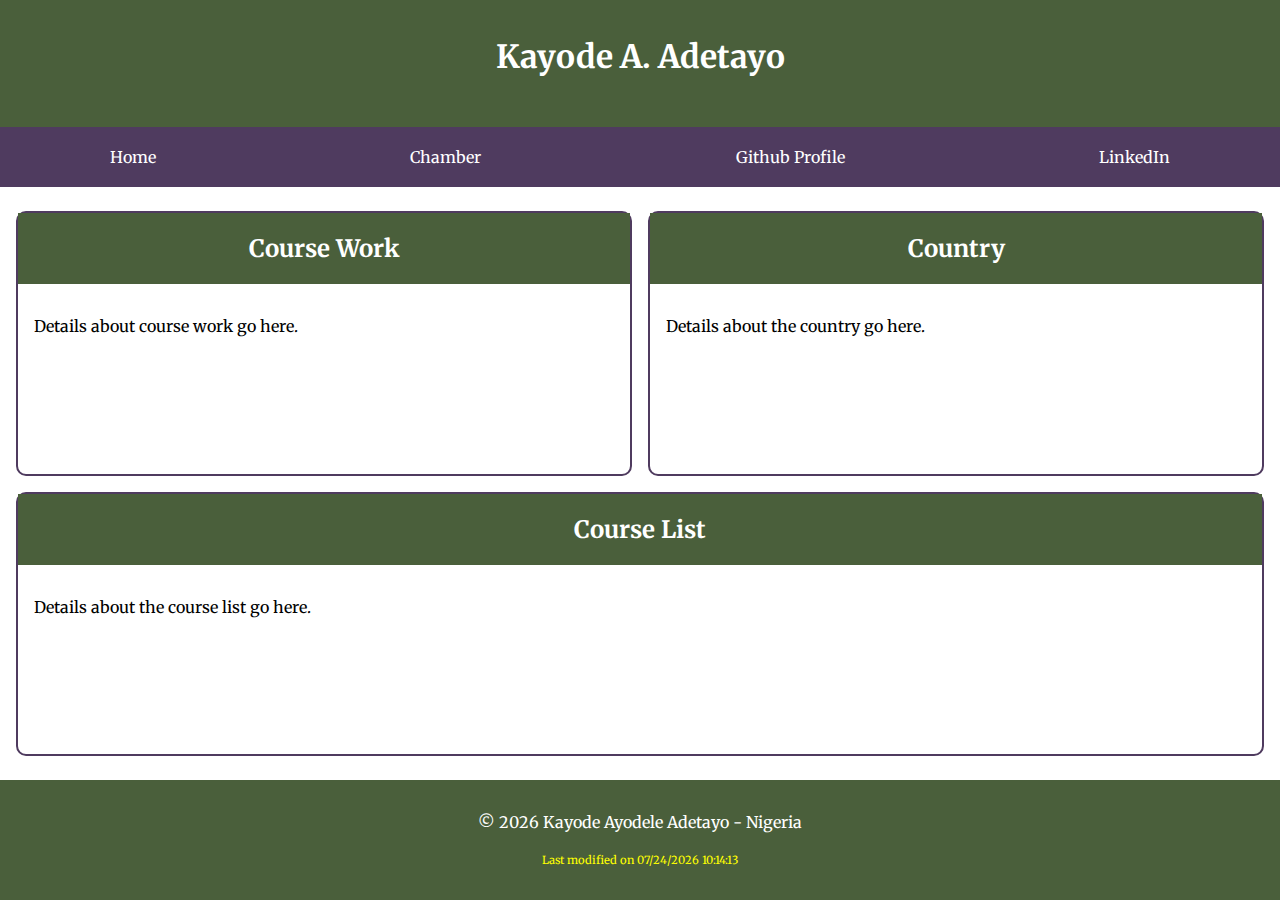
==== index.html @ 2b1aad4b "first commit - course home page" ====
<!DOCTYPE html>
<html lang="en">

<head>
  <meta charset="utf-8">
  <meta
    name="viewport"
    content="width=device-width, initial-scale=1.0"
  />
  <meta
    name="description"
    content="Kayode Adetayo personal homepage for the course WDD 131 - Dynamic Web Fundamentals"
  />
  <meta
    name="author"
    content="Kayode Adetayo"
  />
  <title>Kayode A. Adetayo</title>


  <!-- Preconnect links to optimize Google Fonts loading -->
  <link
    rel="preconnect"
    href="https://fonts.googleapis.com"
  >
  <link
    rel="preconnect"
    href="https://fonts.gstatic.com"
    crossorigin
  >

  <!-- External stylesheet -->
  <link
    rel="stylesheet"
    href="styles/base.css"
  />

  <!-- JavaScript file for dynamic date updates -->
  <script
    src="scripts/getdates.js"
    defer
  ></script>
  <script
    src="scripts/navigation.js"
    defer
  ></script>
</head>

<body>
  <header>
    <span
      href=""
      id="menu"
    ></span>
    <h1>
      Kayode A. Adetayo
    </h1>


    <nav>
      <ul id="navigation">
        <li><a href="index.html">Home</a></li>
        <li><a href="#">Chamber</a></li>
        <li><a href="#">Github Profile</a></li>
        <li><a href="https://www.linkedin.com/in/kayode-adetayo/">LinkedIn</a></li>
      </ul>
    </nav>
  </header>


  <main>
    <section class="course-work">
      <h2>Course Work</h2>
      <p>Details about course work go here.</p>
    </section>
    <section class="country">
      <h2>Country</h2>
      <p>Details about the country go here.</p>
    </section>
    <section class="course-list">
      <h2>Course List</h2>
      <p>Details about the course list go here.</p>
    </section>
  </main>


  <footer>
    <p class="currentYear">
      &copy; <span id="currentyear"></span> Kayode Ayodele Adetayo - Nigeria
    </p>
    <p><span id="lastModified"></span></p>
  </footer>
</body>

</html>
---- styles/base.css ----
@import url('https://fonts.googleapis.com/css2?family=Merriweather:wght@400;700;900&family=Roboto:wght@400;700&display=swap');
:root {
    --primary-color: #4a5f3b;
    --secondary-color: #3b5c5f;
    --accent-color-1: #4f3b5f;
    --accent-color-2: #5f3d3b;
    --text-light: #fff;
    --text-dark: black;
}
body {
    margin: 0;
    font-family: 'Merriweather', serif;
    display: grid;
    grid-template-rows: auto 1fr auto; /* Header, two-row main, and footer */
    grid-template-columns: 1fr 1fr; /* Two columns for the main section */
    grid-template-areas:
        'header header'
        'main main'
        'footer footer';
    gap: 0.5em;
    min-height: 100vh;
}

header {
    background-color: var(--primary-color);
    color: white;
    padding-top: 1rem;
    text-align: center;
    grid-area: header;
}

nav ul {
    list-style: none;
    padding: 10px 100px 10px 100px;
    margin: 0;
    display: flex;
    justify-content: space-between;
    gap: 1rem;
    background-color: var(--accent-color-1);
    margin-top: 50px;
}

nav li {
    padding: 0.5rem 1rem;
    border-radius: 5px;
    padding: 10px;
}
nav li a {
    color: var(--text-light);
    text-decoration: none;
}
nav li:hover {
    background-color: var(--text-light);
}
nav li:hover a {
    background-color: var(--text-light);
    color: var(--accent-color-2);
}
nav li a:hover {
    color: var(--accent-color-2);
}

main {
    grid-area: main;
    display: grid;
    grid-template-columns: 1fr 1fr; /* Two columns */
    grid-template-rows: auto auto; /* Course Work & Country above, Course List below */
    grid-template-areas:
        'course-work country'
        'course-list course-list';
    gap: 1em;
    padding: 1rem;
}

section.course-work {
    grid-area: course-work;
    color: var(--text-dark);
    border: 2px solid var(--accent-color-1);
    border-radius: 10px;
}

section.country {
    grid-area: country;
    color: var(--text-dark);
    border: 2px solid var(--accent-color-1);
    border-radius: 10px;
}

section.course-list {
    grid-area: course-list;
    color: var(--text-dark);
    border: 2px solid var(--accent-color-1);
    border-radius: 10px;
}
section p {
    padding: 1rem;
}

section h2 {
    background-color: var(--primary-color);
    margin: 0;
    padding: 20px;
    color: var(--text-light);
    text-align: center;
}

footer {
    background-color: var(--primary-color);
    padding: 1rem;
    text-align: center;
    grid-area: footer;
    color: var(--text-light);
}

span {
    color: yellow;
}

#lastModified {
    font-size: 0.7em;
}

.currentYear span {
    color: var(--text-light);
    text-decoration: none;
}

.toggleNav {
    display: none;
}

@media (max-width: 768px) {
    body {
        display: flex;
        flex-direction: column;
    }

    main {
        display: flex;
        flex-direction: column;
    }

    #menu {
        display: block;
        color: var(--text-light);
        cursor: pointer;
    }

    #menu::before {
        content: 'Menu';
    }
    #navigation {
        display: block;
        text-align: left;
        padding: 0;
        padding-bottom: 1rem;
    }
}
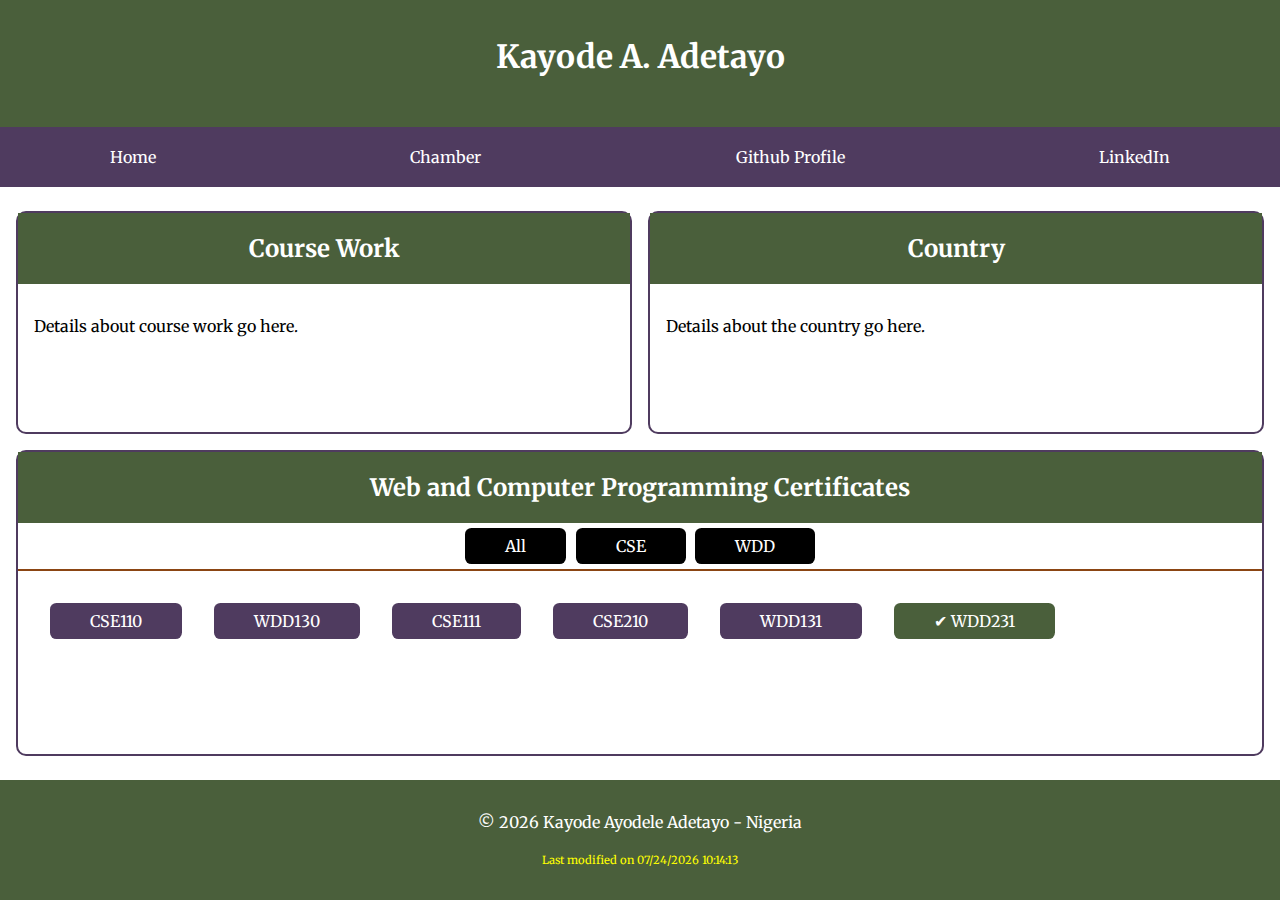
==== commit 712571ea: "course list script" ====
--- a/index.html
+++ b/index.html
@@ -44,6 +44,10 @@
     src="scripts/navigation.js"
     defer
   ></script>
+  <script
+    src="scripts/courseList.js"
+    defer
+  ></script>
 </head>
 
 <body>
@@ -78,8 +82,25 @@
       <p>Details about the country go here.</p>
     </section>
     <section class="course-list">
-      <h2>Course List</h2>
-      <p>Details about the course list go here.</p>
+      <h2>Web and Computer Programming Certificates</h2>
+      <div class="course-list-container">
+        <div class="course-group-items">
+          <div
+            class="group-item"
+            id="all"
+          >All</div>
+          <div
+            class="group-item"
+            id="cse"
+          >CSE</div>
+          <div
+            class="group-item"
+            id="wdd"
+          >WDD</div>
+        </div>
+        <div class="course-list-items">
+        </div>
+      </div>
     </section>
   </main>
 
--- a/styles/base.css
+++ b/styles/base.css
@@ -91,6 +91,7 @@
     color: var(--text-dark);
     border: 2px solid var(--accent-color-1);
     border-radius: 10px;
+    text-align: center;
 }
 section p {
     padding: 1rem;
@@ -138,17 +139,24 @@
     main {
         display: flex;
         flex-direction: column;
+        padding: 0.2rem;
     }
 
     #menu {
-        display: block;
         color: var(--text-light);
         cursor: pointer;
-    }
-
+        float: right;
+        padding-right: 0.4rem;
+    }
+
+    #menu.active::before {
+        content: '☰';
+    }
     #menu::before {
-        content: 'Menu';
-    }
+        content: 'X';
+        font-size: 1.2rem;
+    }
+
     #navigation {
         display: block;
         text-align: left;
@@ -156,3 +164,46 @@
         padding-bottom: 1rem;
     }
 }
+
+.course-list-container {
+    display: flex;
+    flex-direction: column;
+}
+
+.course-group-items {
+    display: flex;
+    border-bottom: 2px saddlebrown solid;
+    justify-content: center;
+    align-items: flex-start;
+}
+.course-list-items {
+    color: var(--text-light);
+    display: flex;
+    gap: 2rem;
+    margin-bottom: 1.2rem;
+    padding: 2rem;
+    flex-wrap: wrap;
+}
+
+.group-item {
+    padding: 0.5rem 2.5rem;
+    margin: 0.3rem;
+    background-color: var(--text-dark);
+    color: var(--text-light);
+    border-radius: 0.4rem;
+    cursor: pointer;
+}
+
+.course-item {
+    padding: 0.5rem 2.5rem;
+    background-color: var(--accent-color-1);
+    border-radius: 0.4rem;
+}
+
+.completed {
+    background-color: var(--primary-color);
+}
+
+.completed::before {
+    content: '✔ ';
+}
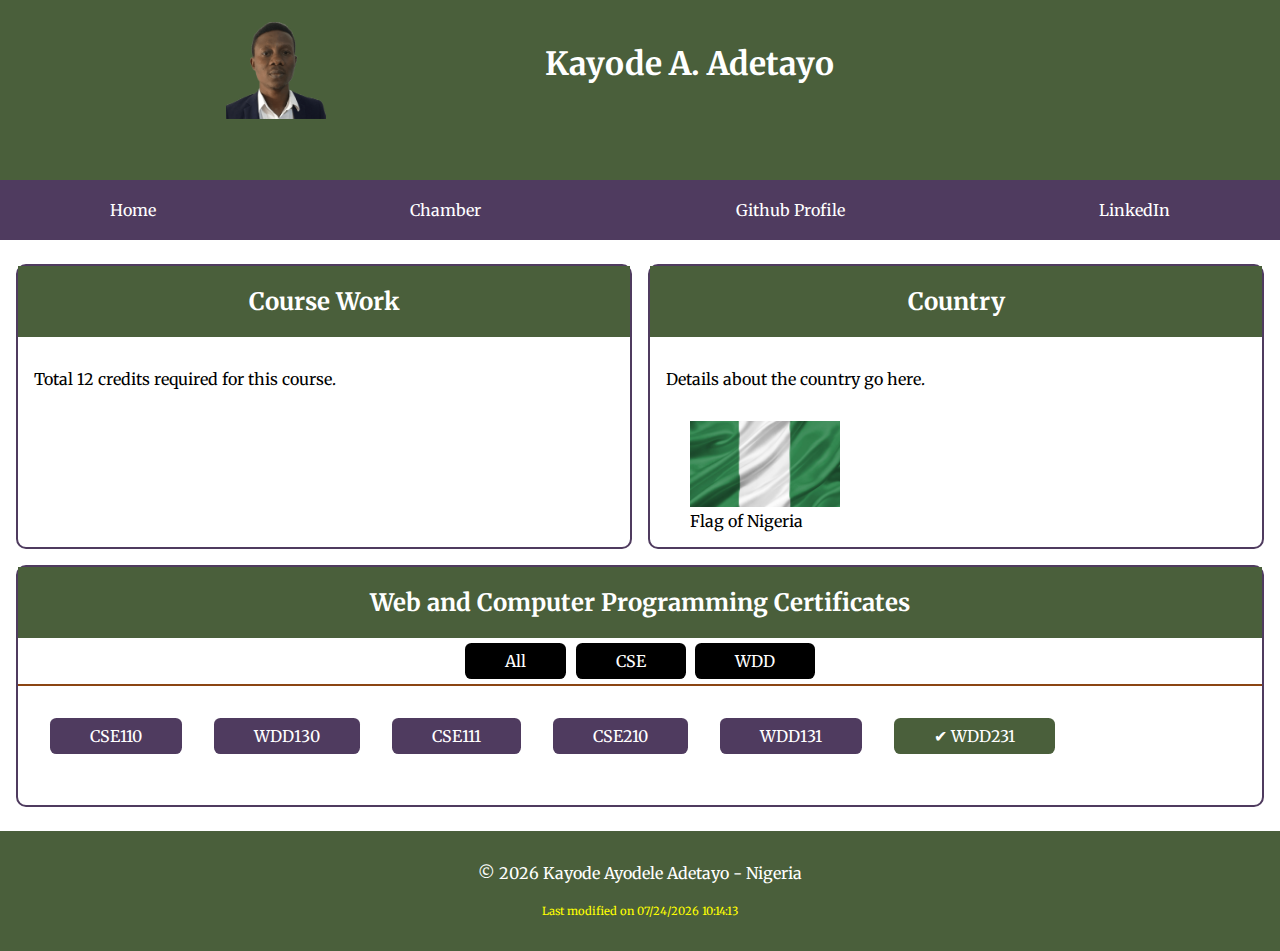
==== commit d3ae1b57: "refactored" ====
--- a/index.html
+++ b/index.html
@@ -52,13 +52,26 @@
 
 <body>
   <header>
-    <span
-      href=""
-      id="menu"
-    ></span>
-    <h1>
-      Kayode A. Adetayo
-    </h1>
+
+    <div class="profile-header">
+      <div>
+        <picture>
+          <img
+            src="images/profileImg.png"
+            alt="Kayode Adetayo"
+          >
+        </picture>
+      </div>
+      <div>
+        <h1>
+          Kayode A. Adetayo
+        </h1>
+      </div>
+      <div><span
+          href=""
+          id="menu"
+        ></span></div>
+    </div>
 
 
     <nav>
@@ -75,11 +88,19 @@
   <main>
     <section class="course-work">
       <h2>Course Work</h2>
-      <p>Details about course work go here.</p>
+      <p>Total <span id="credit"></span> credits required for this course.</p>
     </section>
     <section class="country">
       <h2>Country</h2>
       <p>Details about the country go here.</p>
+      <figure>
+        <img
+          src="images/nigeriaFlag.jpg"
+          alt="Nigeria flag"
+          class="flag"
+        >
+        <figcaption>Flag of Nigeria</figcaption>
+      </figure>
     </section>
     <section class="course-list">
       <h2>Web and Computer Programming Certificates</h2>
--- a/styles/base.css
+++ b/styles/base.css
@@ -207,3 +207,21 @@
 .completed::before {
     content: '✔ ';
 }
+
+#credit {
+    color: var(--text-dark);
+}
+
+header img {
+    width: 100px;
+}
+
+.profile-header {
+    display: flex;
+    justify-content: space-evenly;
+    padding: 0.4rem;
+}
+
+.flag {
+    width: 150px;
+}
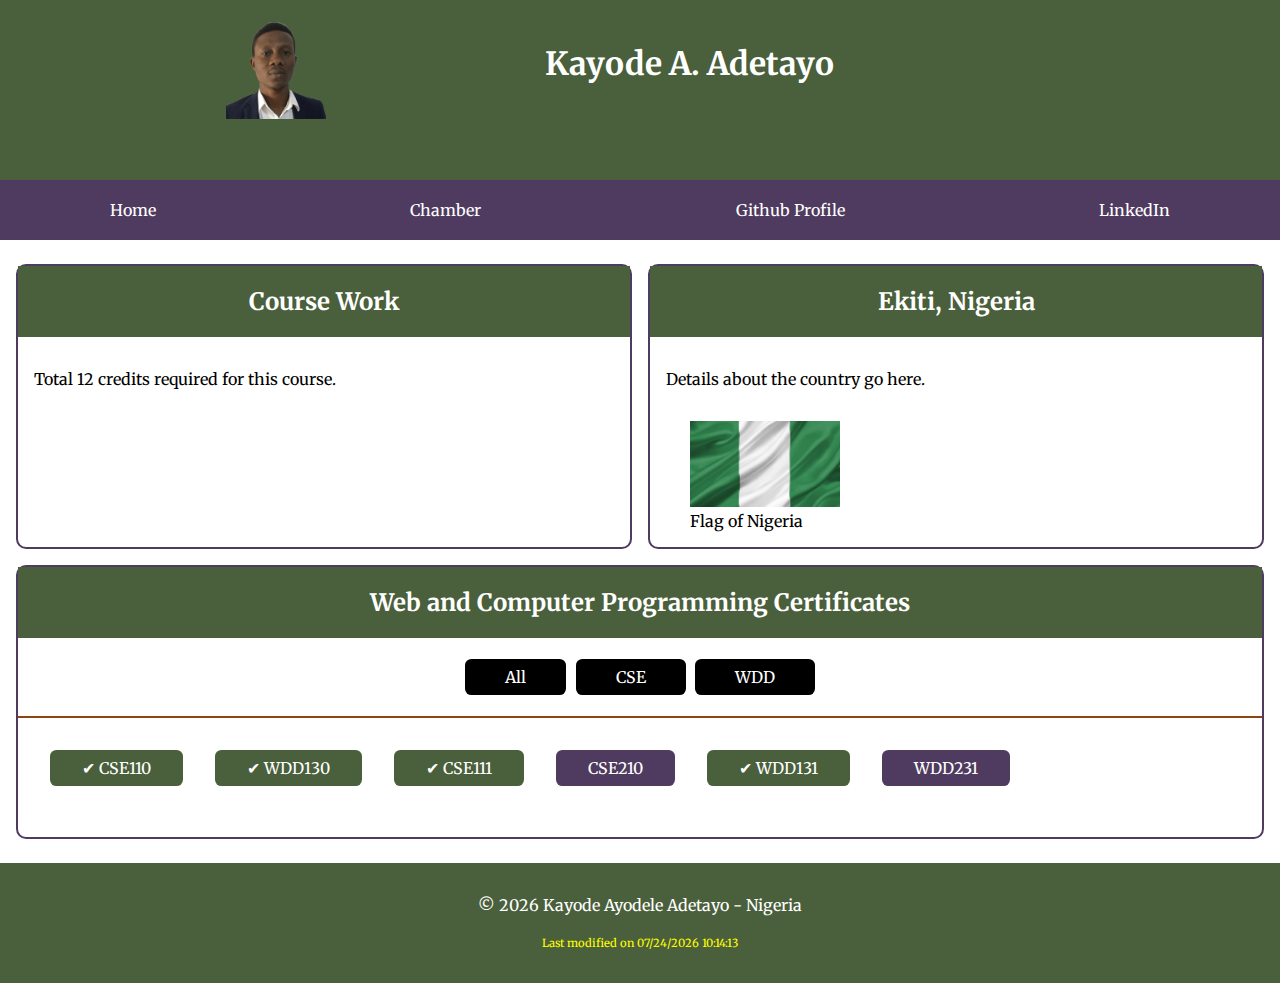
==== commit 524e24fa: "fixed course list display on mobile" ====
--- a/index.html
+++ b/index.html
@@ -9,13 +9,13 @@
   />
   <meta
     name="description"
-    content="Kayode Adetayo personal homepage for the course WDD 131 - Dynamic Web Fundamentals"
+    content="Kayode Adetayo personal homepage for the course WDD 231 - Web Frontend Development I"
   />
   <meta
     name="author"
-    content="Kayode Adetayo"
+    content="Kayode A. Adetayo"
   />
-  <title>Kayode A. Adetayo</title>
+  <title>Web Frontend Development I - Kayode A. Adetayo</title>
 
 
   <!-- Preconnect links to optimize Google Fonts loading -->
@@ -91,7 +91,7 @@
       <p>Total <span id="credit"></span> credits required for this course.</p>
     </section>
     <section class="country">
-      <h2>Country</h2>
+      <h2>Ekiti, Nigeria</h2>
       <p>Details about the country go here.</p>
       <figure>
         <img
--- a/styles/base.css
+++ b/styles/base.css
@@ -130,10 +130,73 @@
     display: none;
 }
 
+.course-list-container {
+    display: flex;
+    flex-direction: column;
+}
+
+.course-group-items {
+    display: flex;
+    border-bottom: 2px saddlebrown solid;
+    justify-content: center;
+    align-items: flex-start;
+    padding: 1rem 0.2rem;
+}
+.course-list-items {
+    color: var(--text-light);
+    display: flex;
+    gap: 2rem;
+    margin-bottom: 1.2rem;
+    padding: 2rem;
+    flex-wrap: wrap;
+}
+
+.group-item {
+    padding: 0.5rem 2.5rem;
+    margin: 0.3rem;
+    background-color: var(--text-dark);
+    color: var(--text-light);
+    border-radius: 0.4rem;
+    cursor: pointer;
+}
+
+.course-item {
+    padding: 0.5rem 2rem;
+    background-color: var(--accent-color-1);
+    border-radius: 0.4rem;
+}
+
+.completed {
+    background-color: var(--primary-color);
+}
+
+.completed::before {
+    content: '✔ ';
+}
+
+#credit {
+    color: var(--text-dark);
+}
+
+header img {
+    width: 100px;
+}
+
+.profile-header {
+    display: flex;
+    justify-content: space-evenly;
+    padding: 0.4rem;
+}
+
+.flag {
+    width: 150px;
+}
+
 @media (max-width: 768px) {
     body {
         display: flex;
         flex-direction: column;
+        margin: 0;
     }
 
     main {
@@ -163,65 +226,13 @@
         padding: 0;
         padding-bottom: 1rem;
     }
-}
-
-.course-list-container {
-    display: flex;
-    flex-direction: column;
-}
-
-.course-group-items {
-    display: flex;
-    border-bottom: 2px saddlebrown solid;
-    justify-content: center;
-    align-items: flex-start;
-}
-.course-list-items {
-    color: var(--text-light);
-    display: flex;
-    gap: 2rem;
-    margin-bottom: 1.2rem;
-    padding: 2rem;
-    flex-wrap: wrap;
-}
-
-.group-item {
-    padding: 0.5rem 2.5rem;
-    margin: 0.3rem;
-    background-color: var(--text-dark);
-    color: var(--text-light);
-    border-radius: 0.4rem;
-    cursor: pointer;
-}
-
-.course-item {
-    padding: 0.5rem 2.5rem;
-    background-color: var(--accent-color-1);
-    border-radius: 0.4rem;
-}
-
-.completed {
-    background-color: var(--primary-color);
-}
-
-.completed::before {
-    content: '✔ ';
-}
-
-#credit {
-    color: var(--text-dark);
-}
-
-header img {
-    width: 100px;
-}
-
-.profile-header {
-    display: flex;
-    justify-content: space-evenly;
-    padding: 0.4rem;
-}
-
-.flag {
-    width: 150px;
-}
+    .course-list-items {
+        flex-direction: column;
+        gap: 0.5rem;
+        padding: 10px;
+    }
+    .course-list {
+        padding: 2px 2px;
+        margin: 0;
+    }
+}
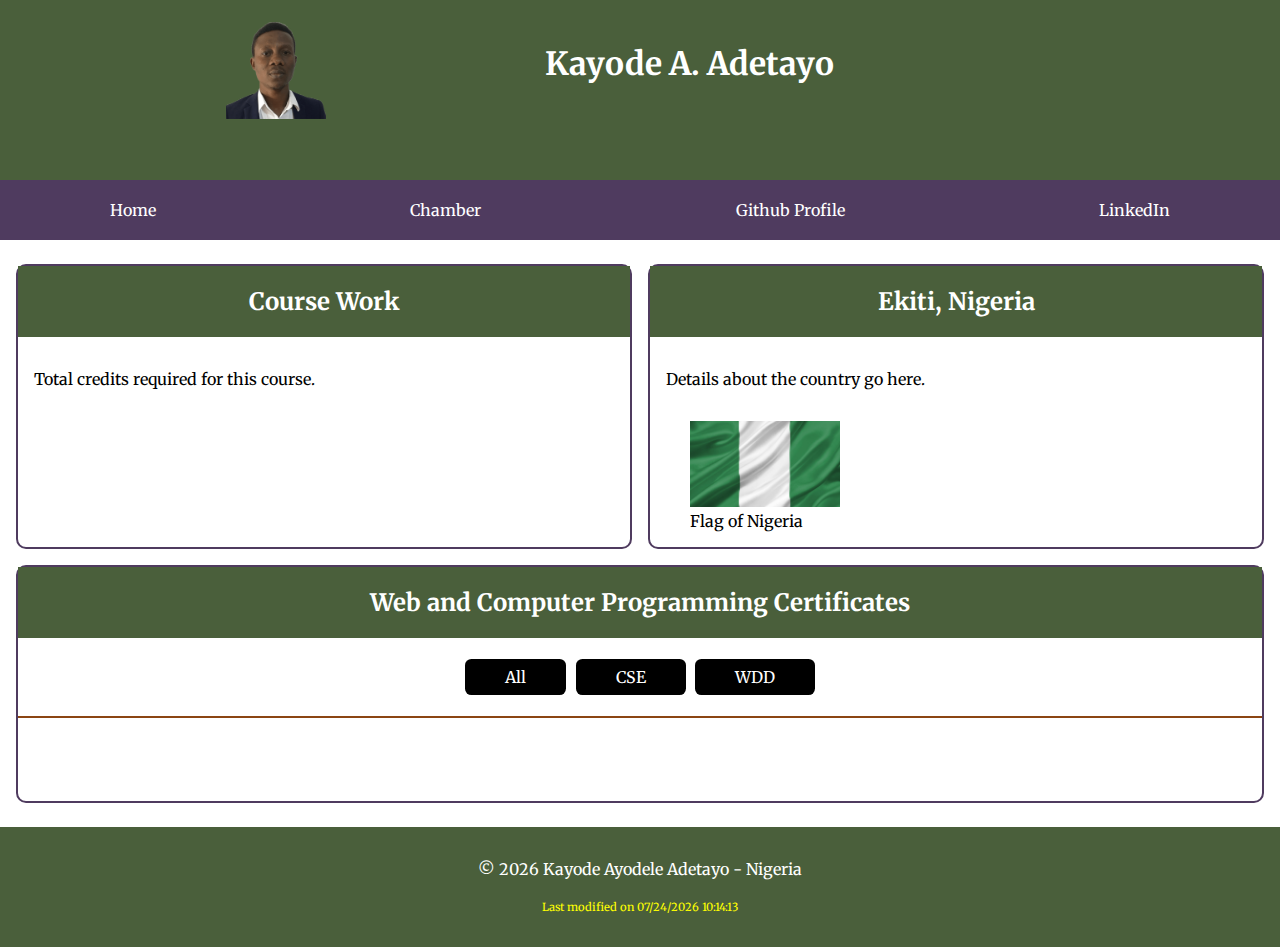
==== commit d69ba1db: "loaded weather" ====
--- a/index.html
+++ b/index.html
@@ -3,6 +3,15 @@
 
 <head>
   <meta charset="utf-8">
+  <link
+    rel="preconnect"
+    href="https://fonts.googleapis.com"
+  >
+  <link
+    rel="preconnect"
+    href="https://fonts.gstatic.com"
+    crossorigin
+  >
   <meta
     name="viewport"
     content="width=device-width, initial-scale=1.0"
@@ -18,16 +27,7 @@
   <title>Web Frontend Development I - Kayode A. Adetayo</title>
 
 
-  <!-- Preconnect links to optimize Google Fonts loading -->
-  <link
-    rel="preconnect"
-    href="https://fonts.googleapis.com"
-  >
-  <link
-    rel="preconnect"
-    href="https://fonts.gstatic.com"
-    crossorigin
-  >
+
 
   <!-- External stylesheet -->
   <link
@@ -37,6 +37,10 @@
 
   <!-- JavaScript file for dynamic date updates -->
   <script
+    src="scripts/test.js"
+    type="module"
+  ></script>
+  <script
     src="scripts/getdates.js"
     defer
   ></script>
@@ -45,9 +49,11 @@
     defer
   ></script>
   <script
-    src="scripts/courseList.js"
+    src="scripts/courseList.mjs"
     defer
   ></script>
+
+
 </head>
 
 <body>
@@ -67,10 +73,7 @@
           Kayode A. Adetayo
         </h1>
       </div>
-      <div><span
-          href=""
-          id="menu"
-        ></span></div>
+      <div><span id="menu"></span></div>
     </div>
 
 
--- a/styles/base.css
+++ b/styles/base.css
@@ -210,14 +210,14 @@
         cursor: pointer;
         float: right;
         padding-right: 0.4rem;
-    }
-
+        font-size: 1.2rem;
+    }
+
+    #menu::before {
+        content: '☰';
+    }
     #menu.active::before {
-        content: '☰';
-    }
-    #menu::before {
         content: 'X';
-        font-size: 1.2rem;
     }
 
     #navigation {
